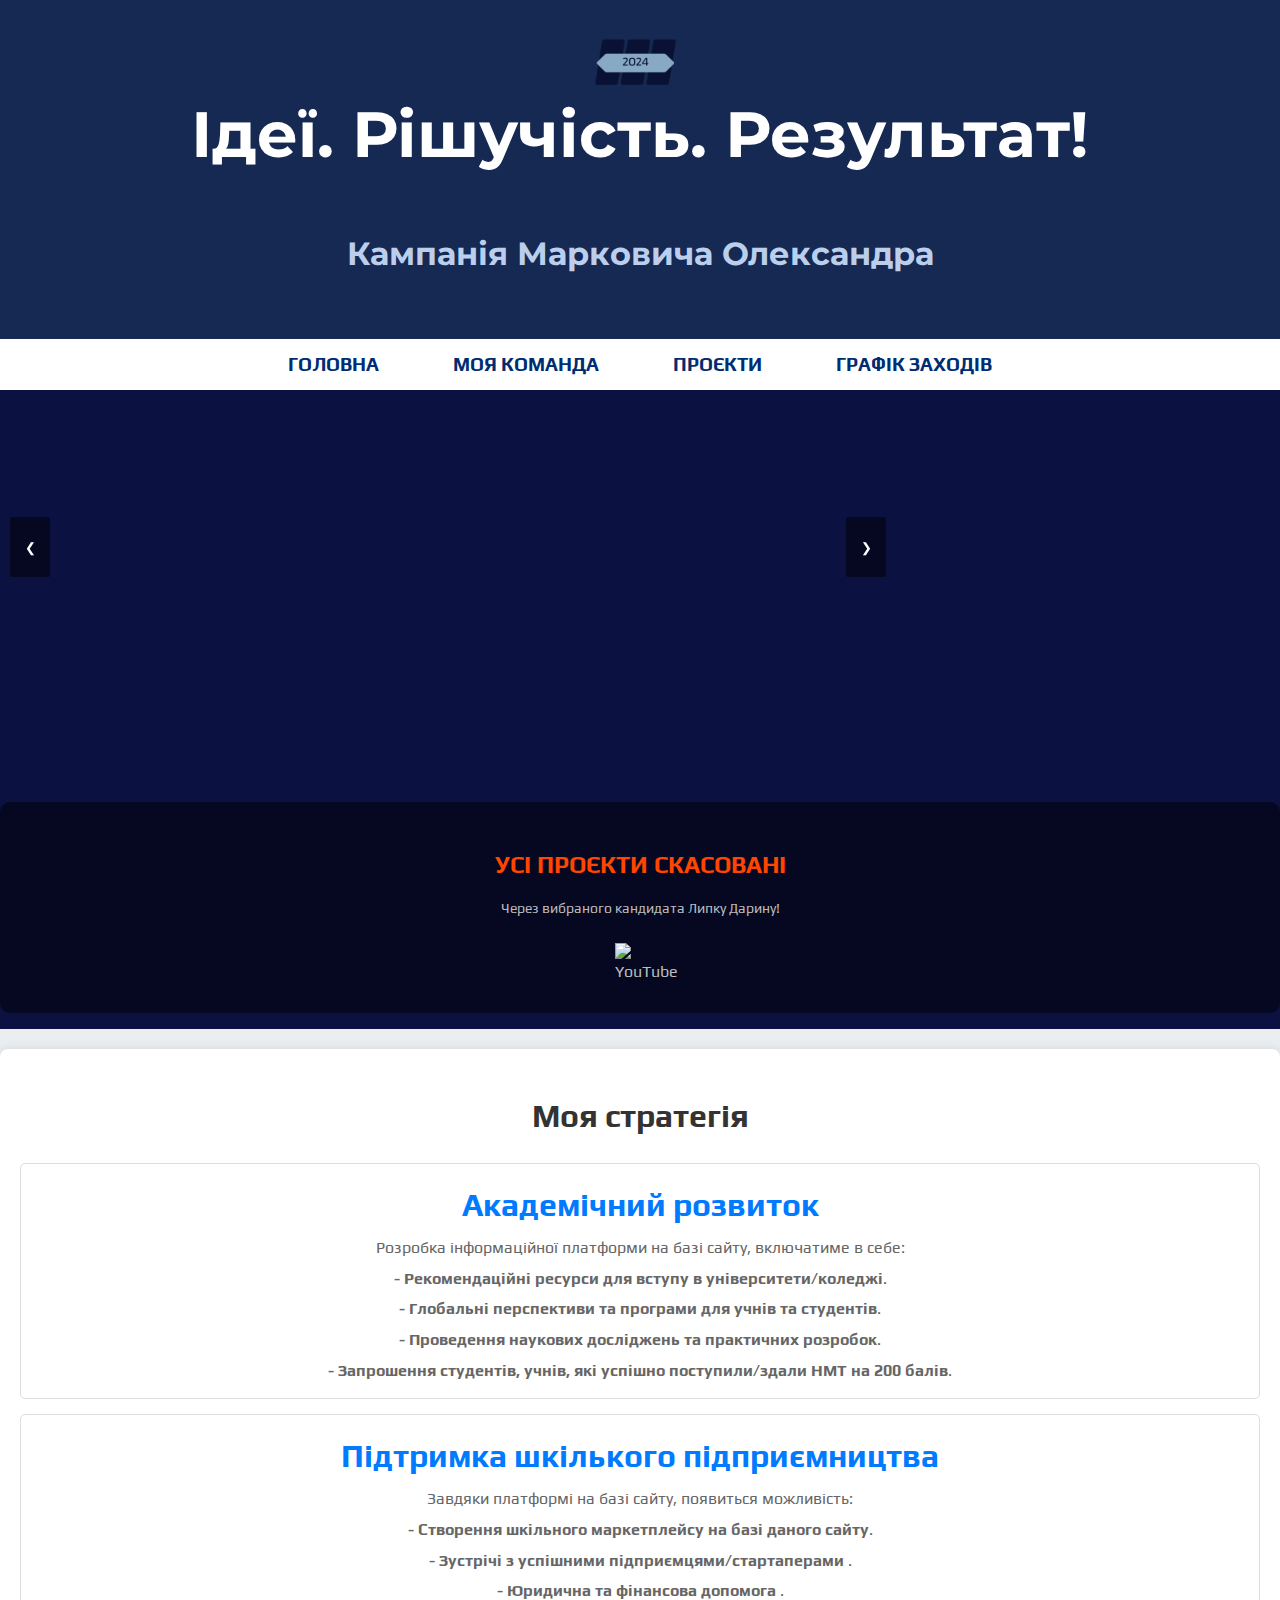
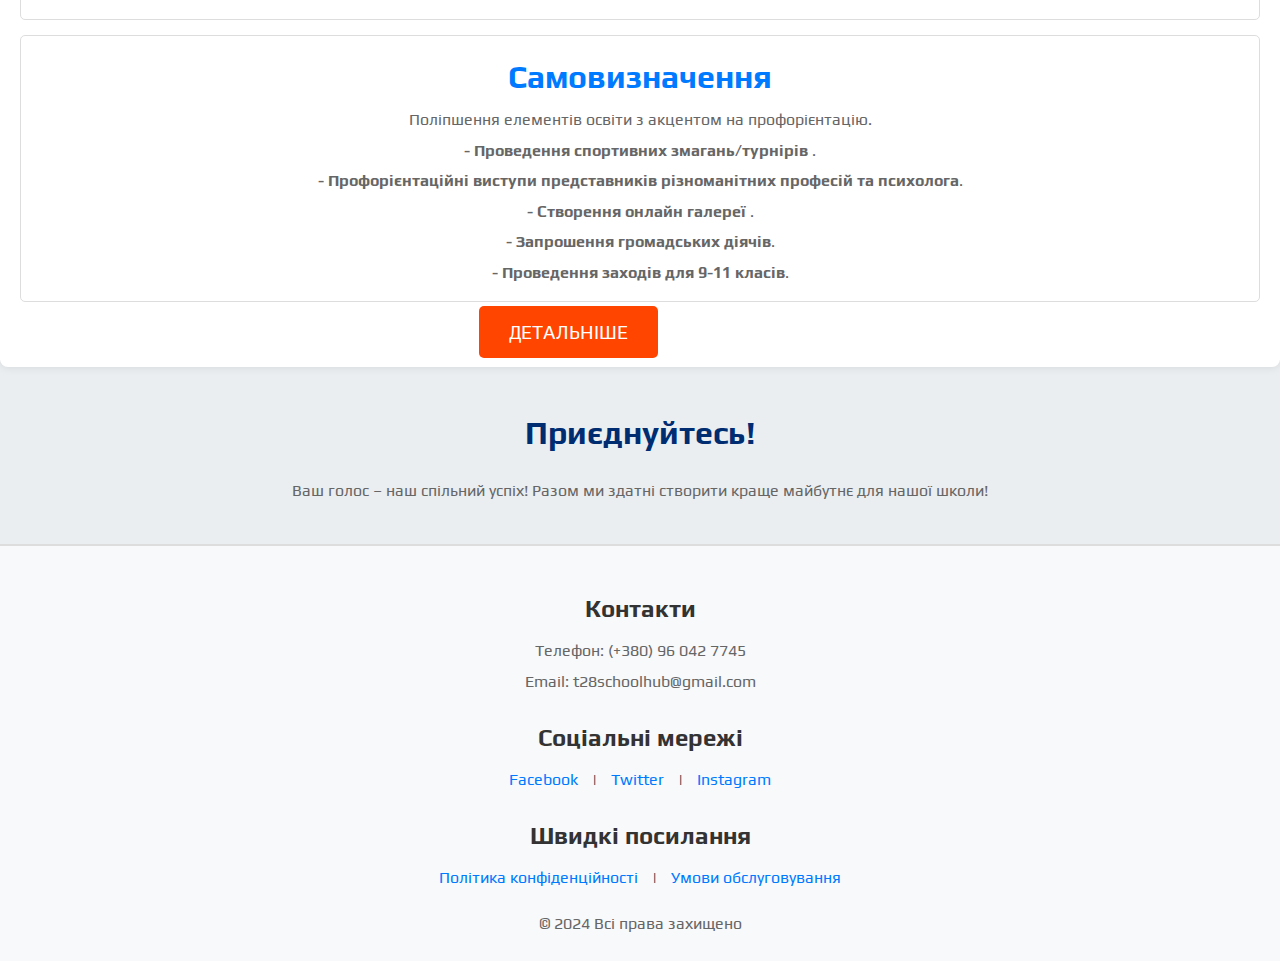
==== School Hub — копия/FRONT/HTML/index.html @ 400960af "Update index.html" ====
<!DOCTYPE html>

<html lang="uk">

<head>

    <link rel="preconnect" href="https://fonts.googleapis.com">
    <link rel="preconnect" href="https://fonts.gstatic.com" crossorigin>
    <link href="https://fonts.googleapis.com/css2?family=Comfortaa:wght@300..700&family=Play:wght@400;700&display=swap" rel="stylesheet">  
    <link href="https://fonts.googleapis.com/css2?family=Montserrat:ital,wght@0,100..900;1,100..900&display=swap" rel="stylesheet">

    <meta charset="UTF-8">
    <meta name="viewport" content="width=device-width, initial-scale=1.0">
    <meta name="description" content="Платформа кандидата в учнівські президенти ТЗОШ №28.">
    <title>Інформаційний портал Марковича Олександра</title>
    <link rel="stylesheet" href="../CSS/styles.css">


</head>

<body>

    <header>
        <h1>Ідеї. Рішучість. Результат!</h1>
        <h2 class="company-by">Кампанія Марковича Олександра</h2>
    </header>

    <nav>
        <ul>
            <li><a href="index.html">Головна</a></li>
            <li><a href="(about-us)index.html">Моя команда</a></li>
            <li><a href="(projects)index.html">Проєкти</a></li>
            <li><a href="(calendar)index.html">Графік заходів</a></li>
        </ul>
    </nav>

<section class="bg-dblue py-6 banner-overlap-bottom-container color-white">
  <div class="carousel-container">
    <button class="prev" onclick="prevSlide()">&#10094;</button>
    <div class="carousel">

      <div class="carousel-item">
        <iframe src="https://youtube.com/embed/1mC4UcvHvKg?feature=share" frameborder="0" allowfullscreen></iframe>
      </div>
    </div>
    <button class="next" onclick="nextSlide()">&#10095;</button>
  </div>
  <script src="../script.js"></script>
    
        <div class="video-description">
            <h3>УСІ ПРОЄКТИ СКАСОВАНІ</h3>
            <p>Через вибраного кандидата Липку Дарину!</p>
            <div class="youtube-button">
                <img href="https://youtube.com/shorts/1mC4UcvHvKg?feature=share" src="https://upload.wikimedia.org/wikipedia/commons/4/42/YouTube_icon_%282013-2017%29.png" alt="YouTube" class="youtube-icon">
            </div>
        </div>
    </section>             

    
    <div class="platform-section">
        <h1>Моя стратегія</h1>
    
        <div class="platform-item">
            <h2>Академічний розвиток</h2>
            <p>Розробка інформаційної платформи на базі сайту, включатиме в себе:</p>
            <p> <strong> - Рекомендаційні ресурси для вступу в університети/коледжі</strong>.</p>
            <p href="(inter)index.html"> <strong> - Глобальні перспективи та програми для учнів та студентів</strong>.</p>
            <p> <strong> - Проведення наукових досліджень та практичних розробок</strong>.</p>
            <p> <strong> - Запрошення студентів, учнів, які успішно поступили/здали НМТ на 200 балів</strong>.</p>
        </div>
        
        <div class="platform-item">
            <h2>Підтримка шкілького підприємництва</h2>
            <p>Завдяки платформі на базі сайту, появиться можливість:</p>
            <p> <strong> - Створення шкільного маркетплейсу на базі даного сайту</strong>.</p>
            <p> <strong> - Зустрічі з успішними підприємцями/стартаперами </strong>.</p>
            <p> <strong> - Юридична та фінансова допомога </strong>.</p>
        </div>
        
        <div class="platform-item">
            <h2>Самовизначення</h2>
            <p>Поліпшення елементів освіти з акцентом на профорієнтацію.</p>
            <p> <strong> - Проведення спортивних змагань/турнірів </strong>.</p>
            <p> <strong> - Профорієнтаційні виступи представників різноманітних професій та психолога</strong>.</p>
            <p> <strong> - Створення онлайн галереї </strong>.</p>           
            <p> <strong> - Запрошення громадських діячів</strong>.</p>
            <p> <strong> - Проведення заходів для 9-11 класів</strong>.</p>
        </div>
        

        <div class="cta-button-div">
            <a href="School Hub — копия/FRONT/HTML/(projects)index.html" class="cta-button">Детальніше</a>
        </div>
        

    </div>

    <section id="get-involved">
        <h2>Приєднуйтесь!</h2>
        <p>Ваш голос – наш спільний успіх! Разом ми здатні створити краще майбутнє для нашої школи!</p>
    </section>

    <footer>
        <div>
            <h3>Контакти</h3>
            <p>Телефон: (+380) 96 042 7745</p>
            <p>Email: t28schoolhub@gmail.com</p>
        </div>
        <div>
            <h3>Соціальні мережі</h3>
            <a href="https://www.facebook.com/" target="_blank">Facebook</a> |
            <a href="https://twitter.com/" target="_blank">Twitter</a> |
            <a href="https://www.instagram.com/" target="_blank">Instagram</a>
        </div>
        <div class="footer-links">
            <h3>Швидкі посилання</h3>
            <a href="/privacy-policy">Політика конфіденційності</a> |
            <a href="/terms-of-service">Умови обслуговування</a>
        </div>
        <div class="copyright">
            <p>&copy; 2024 Всі права захищено</p>
        </div>
    </footer>
    

    <a href="/FRONT/HTML/(home)index.html">
        <img src="../Images/2024.png" alt="company-logo" class="company_logo">
    </a> 
    

</body>

</html>
---- School Hub — копия/FRONT/CSS/styles.css ----
/* CSS  */

            /*TRUMP PATTERN*/


            /* Загальні налаштування */
body {
    margin: 0;
    font-family: "Play", sans-serif;
    color: #333;
    background-color: #eaeef1;
    line-height: 1.6;
}

/* Стиль для заголовка */
header {
    background-color: #162952;
    color: white;
    text-align: center;
    padding: 40px 0;
    font-family: "Montserrat", sans-serif;
    font-size: 2rem;
}

/* Навігаційне меню */
nav {
    background-color: #ffffff;
    padding: 10px 0;
}

nav ul {
    list-style: none;
    text-align: center;
    padding: 0;
    margin: 0;
}

nav ul li {
    display: inline;
    margin: 0 15px;
}

nav ul li a {
    text-decoration: none;
    color: #002D72;
    font-size: 1.2rem;
    font-weight: bold;
    text-transform: uppercase;
    padding: 10px 20px;
}

nav ul li a:hover {
    color: #FF4500;
}

/* Стиль для секцій */
main {
    padding: 20px;
}

.company-by {
    font-size: 2rem;
    color: #bbcfec;
    margin-bottom: 20px;
    text-align: center;
}

h2 {
    font-size: 2rem;
    color: #002D72;
    margin-bottom: 20px;
    text-align: center;
}

article {
    margin-bottom: 40px;
    background-color: white;
    padding: 20px;
    box-shadow: 0 4px 8px rgba(0, 0, 0, 0.1);
    border-radius: 8px;
}

h3 {
    color: #FF4500;
    font-size: 1.5rem;
    margin-bottom: 10px;
}

p {
    font-size: 1rem;
    color: #666;
}

.footer-text {
    font-size: 1.25rem;
    color: #ffffff;
    font-family: "Montserrat", sans-serif;
}

/* Заклик до дії */
#get-involved {
    text-align: center;
    margin: 40px 0;
}

.cta-button {
    width: 50%;
    margin: 0 auto;

    background-color: #FF4500;
    color: white;
    padding: 15px 30px;
    font-size: 1.2rem;
    text-transform: uppercase;
    text-decoration: none;
    border-radius: 5px;
}

.cta-button-div {
    width: 60%;
    margin-left: 37%; 
}

.cta-button:hover {
    background-color: #002D72;
}

/* Футер */
footer {
    background-color: #f8f9fa;
    padding: 20px;
    text-align: center;
    border-top: 2px solid #ddd;
}
footer h3 {
    margin-bottom: 10px;
    color: #333;
}
footer p {
    margin: 5px 0;
    color: #666;
}
footer a {
    color: #007bff;
    text-decoration: none;
    margin: 0 10px;
}
footer a:hover {
    text-decoration: underline;
}
footer .footer-links {
    margin-top: 15px;
}
footer .copyright {
    margin-top: 20px;
    font-size: 14px;
    color: #888;
}






                .company_logo {
                    width: 100px; /* Розмір логотипу */
                    height: auto;
                    position: absolute;
                    left: 50%;
                    transform: translateX(-50%);
                    top: 10px; /* Відступ від верху */
                
                }

                .image_logo img {

                    position: absolute;
                    margin-left: 1310px;
                    margin-top: -675px;
                
                    width: 500px; 
                    height: auto;
                    border-radius: 20px;
                   
                }

            .teamphoto {
                width: 150px; /* Ширина зображення */
                height: 150px; /* Висота зображення */
                border-radius: 50%; /* Округлення для створення ефекту аватару */
                border: 2px solid #ddd; /* Легка рамка навколо фото */
                box-shadow: 0 4px 8px rgba(0, 0, 0, 0.1); /* Тінь для акценту */
                object-fit: cover; /* Збереження пропорцій зображення */
            }


                    /* BASE */
            
            
            
            
            
                    /*HOME PAGE*/
            
                                    /*VIDEO SECTION*/
 .bg-dblue {
    background-color: #0b1141; /* Dark blue color */
    padding: 60px 0; /* Top and bottom padding */
    color: white;

    height: 575px;

    justify-content: center;
    
  }

  .container {
    margin-top: 30px;
    padding: 15px;
    
    justify-content: center;
    margin-left: auto;
  }

  .carousel-container {
    justify-content: center;
              
    position: relative;
    width: 70%;
    max-width: 1000px;
    perspective: 1000px;

  }
  
  .carousel {
    display: flex;
    justify-content: center;
    transform-style: preserve-3d;
    transform: translateZ(-250px) rotateY(0deg);
    transition: transform 0.5s ease-in-out;
  }
  
  .carousel-item {
    width: 250px;
    height: 250px;
    margin: 0 15px;
    transition: transform 0.5s ease;
    transform-origin: center;
  }
  
  .carousel-item iframe {
    width: 100%;
    height: 100%;
    border: none;
  }
  
  .carousel-item:nth-child(2) {
    transform: scale(1.5);
  }
  
  .prev, .next {
    position: absolute;
    top: 50%;
    transform: translateY(-50%);

    border: none;
    color: white;
    background-color: rgba(0,0,0,0.5);
    padding: 10px;
    cursor: pointer;

    border-radius: 2px;
    width: 40px;
    height: 60px;
  }
  
  .prev {
    left: 10px;
  }
  
  .next {
    right: 10px;
  }
           
            /* Video description styling */
            .video-description {
                margin-top: 130px;
                position: relative; 
                text-align: center;

                padding: 20px; /* Add some padding around the text */
                border-radius: 10px; /* Optional: rounded corners */
                background-color: rgba(0, 0, 0, 0.5); /* Semi-transparent background */
                margin-bottom: 10px;
            }

            
            .video-description p {
                font-size: 14px;
                line-height: 1.5;
                color: #bbb; /* Lighter grey for the text */
            }
            
            /* Swiper navigation buttons */
            .swiper-button-next, .swiper-button-prev {
                color: white;
                width: 40px;
                height: 40px;
            }
            
            .swiper-button-next {
                right: 10px;
            }
            
            .swiper-button-prev {
                left: 10px;
            }
            
            /* Adjust padding on the inner content */
            .py-6 {
                padding-top: 2rem;
                padding-bottom: 2rem;
            }
            
            .pt-4 {
                padding-top: 1.5rem;
            }
            
            /* Responsive styles for mobile */
            @media (max-width: 768px) {
                .video-slider {
                    max-width: 100%;
                }
            
                .swiper-slide img {
                    border-radius: 5px;
                }
            
                .video-description h3 {
                    font-size: 16px;
                }
            
                .video-description p {
                    font-size: 13px;
                }
            }
            
            /*BUTTON YT*/
            
            .youtube-button {
                display: inline-block;
                margin-top: 10px;
                text-align: center;
                color: #bbb;
            
                width: 50px;
                height: 50px;

                justify-content: center;
            }
            
            .youtube-icon {
                width: 50px;
                height: auto;
                transition: transform 1s ease;

                justify-content: center;
            }
            
            .youtube-button:hover .youtube-icon {
                transform: scale(1.5);
            }
            /*BUTTON YT*/
            
            
            
            #description {
                width: 66%;
                margin-left: 15px;
                margin-bottom: 50px;
                font-style: normal;
                font-size: 22px;
                text-shadow: 2px 2px 4px rgba(0, 0, 0, 0.1);
            }
            
            .catalog-services li {
                margin-bottom: 10px; /* Відступ між елементами списку */
            }
            
            .global-projects {
                background-color: #ffffff;
            }
            
            
            .platform-section {
                max-width: auto; /* Максимальна ширина секції */
                margin: 20px auto; /* Центрування секції */
                padding: 20px;
                background-color: #fff; /* Білий фон для секції */
                border-radius: 8px; /* Закруглені кути */
                box-shadow: 0 0 10px rgba(0, 0, 0, 0.1); /* Тінь для глибини */
            }
            .platform-section h1 {
                text-align: center;
                color: #333; /* Колір заголовка */
            }
            .platform-item {
                margin: 15px 0; /* Відступи між пунктами */
                padding: 15px;
                border: 1px solid #ddd; /* Рамка для кожного пункту */
                border-radius: 5px; /* Закруглені кути для пунктів */
                transition: background-color 0.3s; /* Плавний перехід */

                text-align: center;
            }
            .platform-item:hover {
                background-color: #f1f1f1; /* Колір фону при наведенні */
            }
            .platform-item h2 {
                margin: 0; /* Удалення відступу у заголовка пункту */
                color: #007bff; /* Колір заголовка пункту */
            }
            .platform-item p {
                margin: 5px 0 0; /* Відступи для тексту пункту */
                color: #666; /* Колір тексту */
                text-align: center;
            }

    /*HOME PAGE*/




                                       /*A.U. PAGE*/

                                       .description {
                                        width: 66%;
                                        margin-left: 15px;
                                        margin-bottom: 175px;
                                        font-style: normal;
                                        font-size: 22px;
                                        text-shadow: 2px 2px 4px rgba(0, 0, 0, 0.1);
                                    }

                                       .contact-info li {
                                        margin-bottom: 10px; /* Відступ між елементами списку */
                                    }
                                    
    .image_qr_code img {

        max-height: calc(90vh - 90px);
        margin-bottom: 20px;

        position: absolute;
        top: 525px;
        left: 505px;

        width: 350px;
        height: auto;
        border-radius: 7.5px;

    }

    /*A.U. PAGE*/




                                        /*SERVICES PAGE*/


.canseled {
        font-size: 1.2rem;
        colour: white;
        background-color: #ff0000;
}


.project-detail-button {
    width: 50px;
    height: 100px;
            
    margin-top: 10px;

    background-color: #091235;
    color: white;
    padding: 20px 30px;
    font-size: 1.2rem;
    text-transform: uppercase;
    text-decoration: none;
    border-radius: 7px;
}







    main {
        padding: 20px;

        position: relative;

        min-height: calc(100vh - 200px)
    }

    #descS {
        width: 50%;
        margin-left: 15px;
        margin-bottom: 50px;
        font-style: normal;
        font-size: 22px;
        text-shadow: 2px 2px 4px rgba(0, 0, 0, 0.1);
    }

    /*.image_services img {

        position: absolute;
        top: 550px;
        right: 80px;

        width: 400px; 
        height: auto;
    }*/



    .form-container {

        position: absolute;
        top: 50px;
        right: 175px;

        border: 1px solid #b4b4b4;
        padding: 20px;
        margin: 20px 0;
        border-radius: 5px;
        background-color: #e0e0e0;
        width: 250px;
        height: 200px; 
        display: flex;
        flex-direction: column;
    }       


            .Consult-cont {
            position: absolute;
            top: 30px;
            left: 1000px;

            border: 1px solid #ddd;
            padding: 20px;
            margin: 20px 0;
            border-radius: 5px;
            background-color: #ceffd8;
            width: 275px;
            height: 125px;  
            display: flex;
            flex-direction: column;
        }  

        .Design-cont {
            position: absolute;
            top: 230px;
            left: 1000px;

            border: 1px solid #ddd;
            padding: 20px;
            margin: 20px 0;
            border-radius: 5px;
            background-color: #bcdfff;
            width: 275px;
            height: 125px; 
            display: flex;
            flex-direction: column;
        }  


    /*SERVICES PAGE*/



                                        /*PORTFOLIO PAGE*/
    

    #description {
        width: 66%;
        margin-left: 15px;
        margin-bottom: 50px;
        font-style: normal;
        font-size: 22px;
        text-shadow: 2px 2px 4px rgba(0, 0, 0, 0.1);
    }

    .portfolio-item {
        margin-bottom: 30px;
    }

    .portfolio-item h3 {
        font-size: 24px;
        margin-bottom: 10px;
    }

    .portfolio-item p {
        font-size: 18px;
        margin-bottom: 10px;
    }

    .image_gallery {
        display: flex;
        flex-wrap: wrap;
        justify-content: space-around;
    }
    .image_gallery img {
        width: 20%;
        height: auto;
        margin: 10px;
        border: 1px solid #ccc;
        padding: 5px;
        background: #fff;
    }

    .image-1row {
        display: flex;
        justify-content: space-between;
        margin-bottom: 20px;
    }

    .image-1row img {
        width: 48%;
        height: auto;
    }


    /*PORTFOLIO PAGE*/
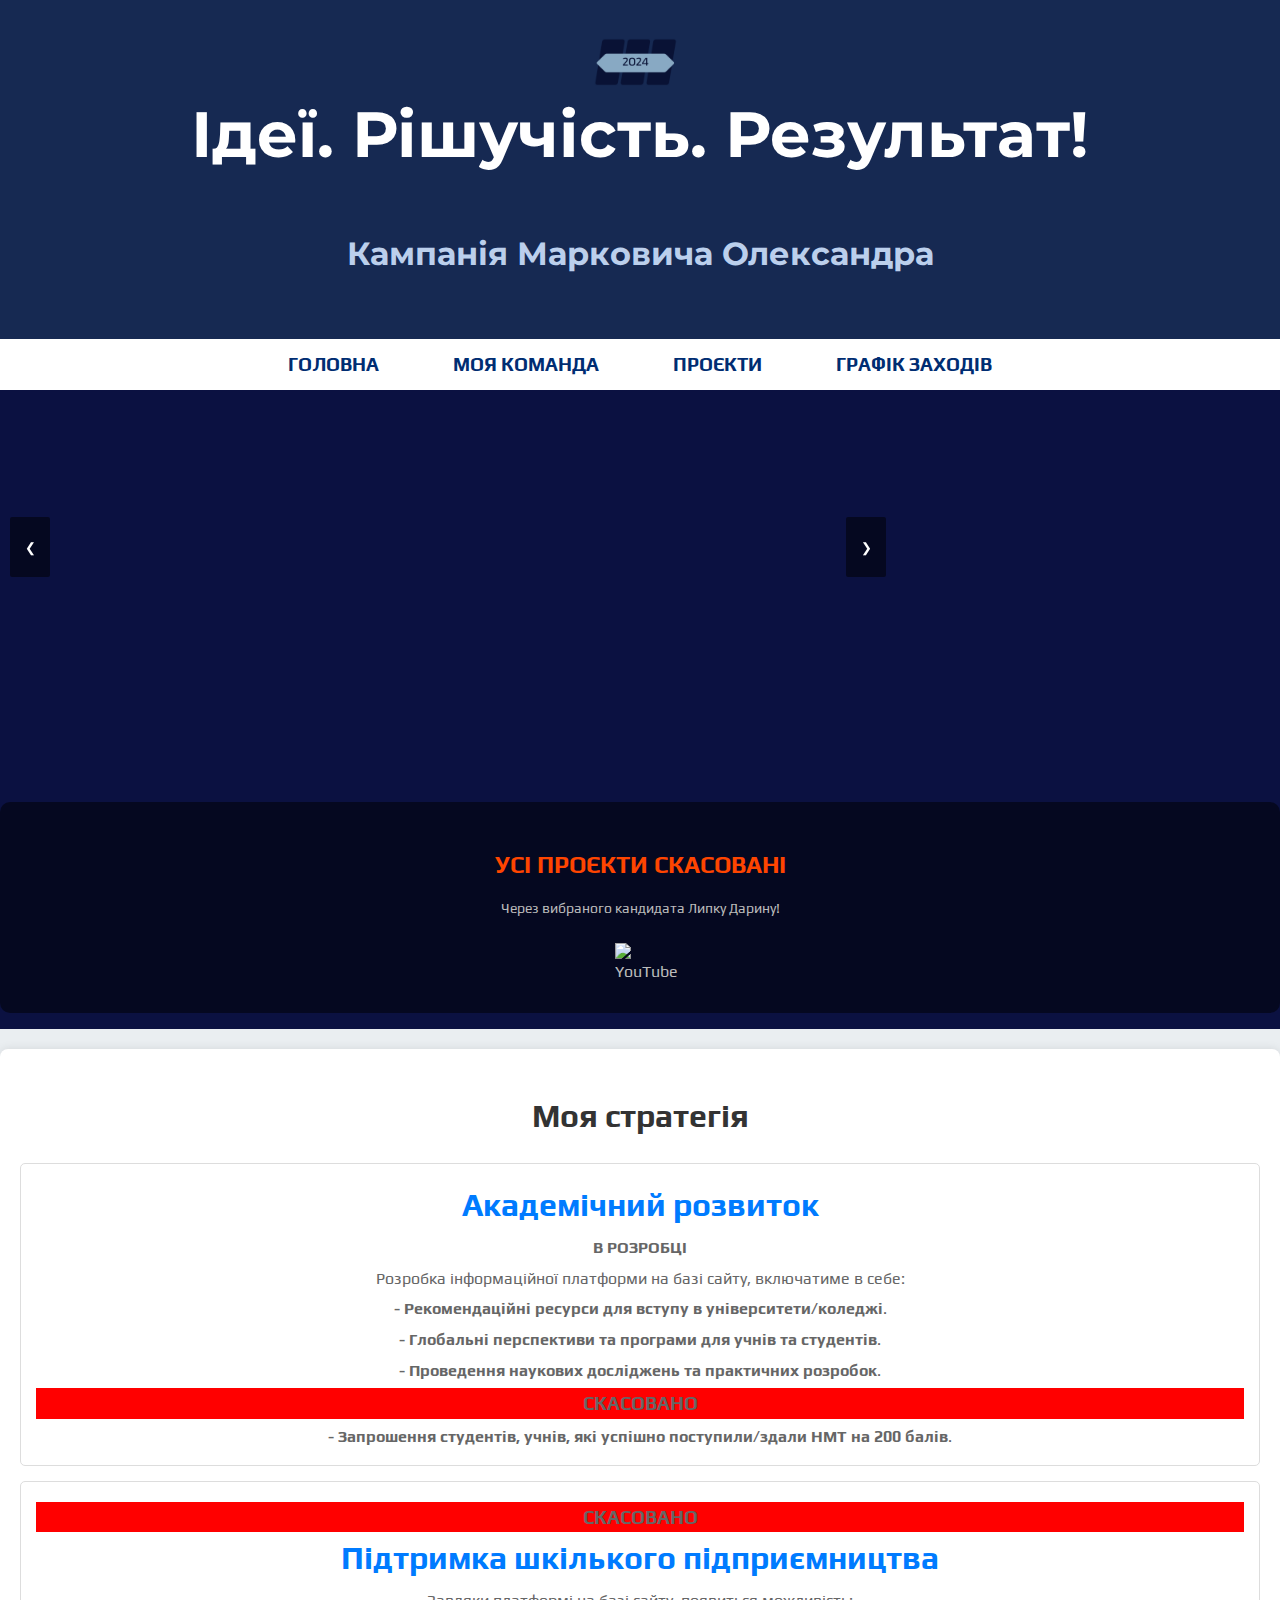
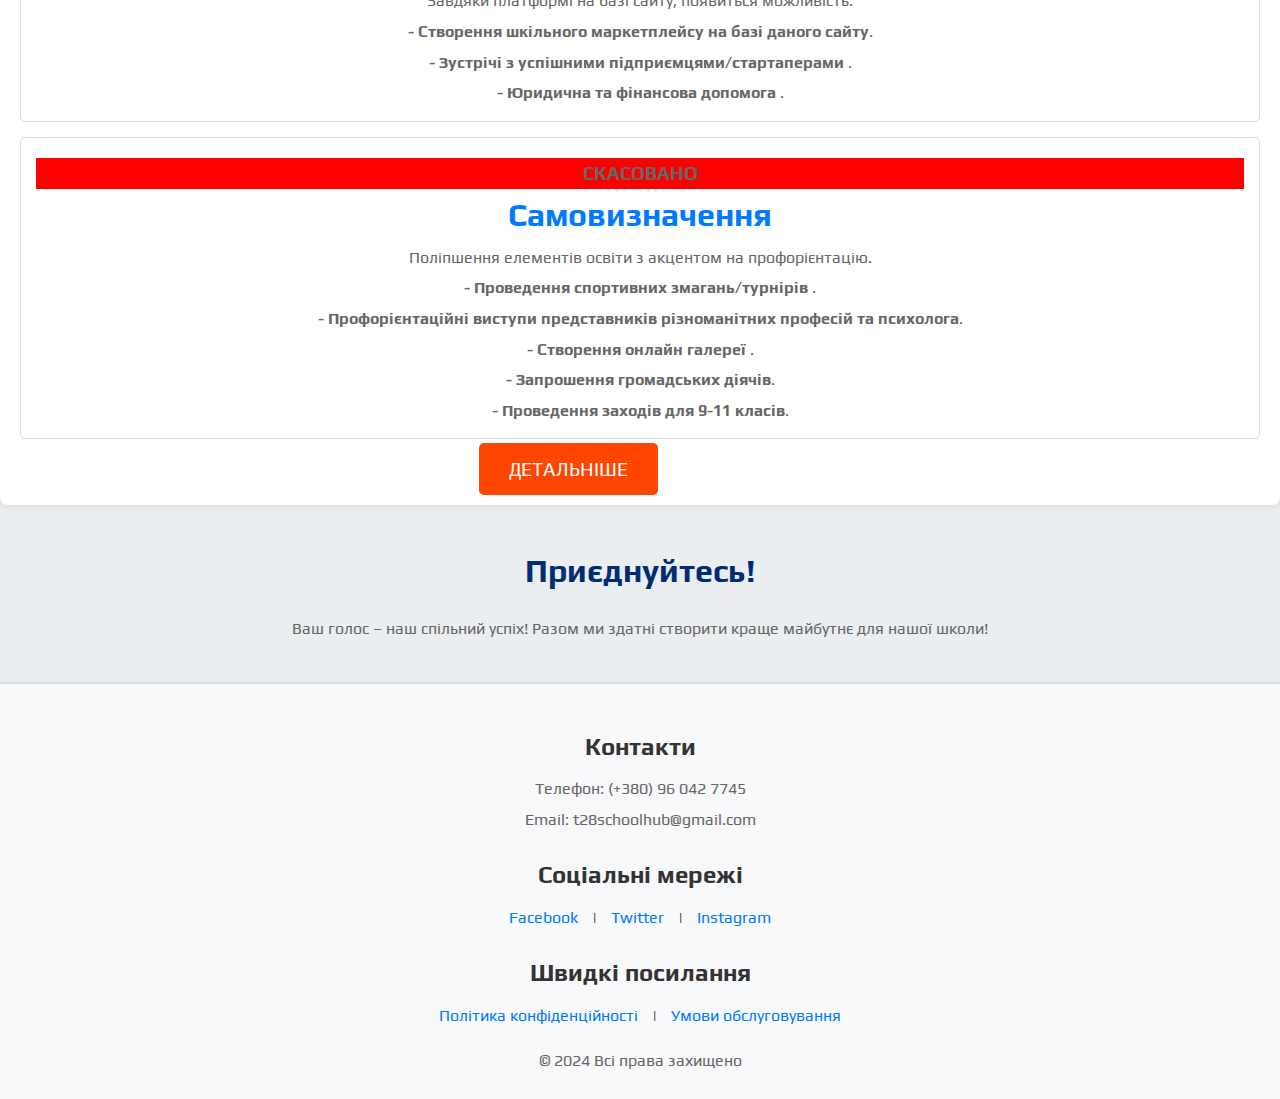
==== commit 1a951733: "Update index.html" ====
--- a/School Hub — копия/FRONT/HTML/index.html
+++ b/School Hub — копия/FRONT/HTML/index.html
@@ -61,15 +61,19 @@
         <h1>Моя стратегія</h1>
     
         <div class="platform-item">
+            
             <h2>Академічний розвиток</h2>
+            <p class="approved"><strong>В РОЗРОБЦІ</strong></p>
             <p>Розробка інформаційної платформи на базі сайту, включатиме в себе:</p>
             <p> <strong> - Рекомендаційні ресурси для вступу в університети/коледжі</strong>.</p>
             <p href="(inter)index.html"> <strong> - Глобальні перспективи та програми для учнів та студентів</strong>.</p>
             <p> <strong> - Проведення наукових досліджень та практичних розробок</strong>.</p>
+            <p class="canseled"><strong>СКАСОВАНО</strong></p>
             <p> <strong> - Запрошення студентів, учнів, які успішно поступили/здали НМТ на 200 балів</strong>.</p>
         </div>
         
         <div class="platform-item">
+            <p class="canseled"><strong>СКАСОВАНО</strong></p>
             <h2>Підтримка шкілького підприємництва</h2>
             <p>Завдяки платформі на базі сайту, появиться можливість:</p>
             <p> <strong> - Створення шкільного маркетплейсу на базі даного сайту</strong>.</p>
@@ -78,6 +82,7 @@
         </div>
         
         <div class="platform-item">
+            <p class="canseled"><strong>СКАСОВАНО</strong></p>
             <h2>Самовизначення</h2>
             <p>Поліпшення елементів освіти з акцентом на профорієнтацію.</p>
             <p> <strong> - Проведення спортивних змагань/турнірів </strong>.</p>
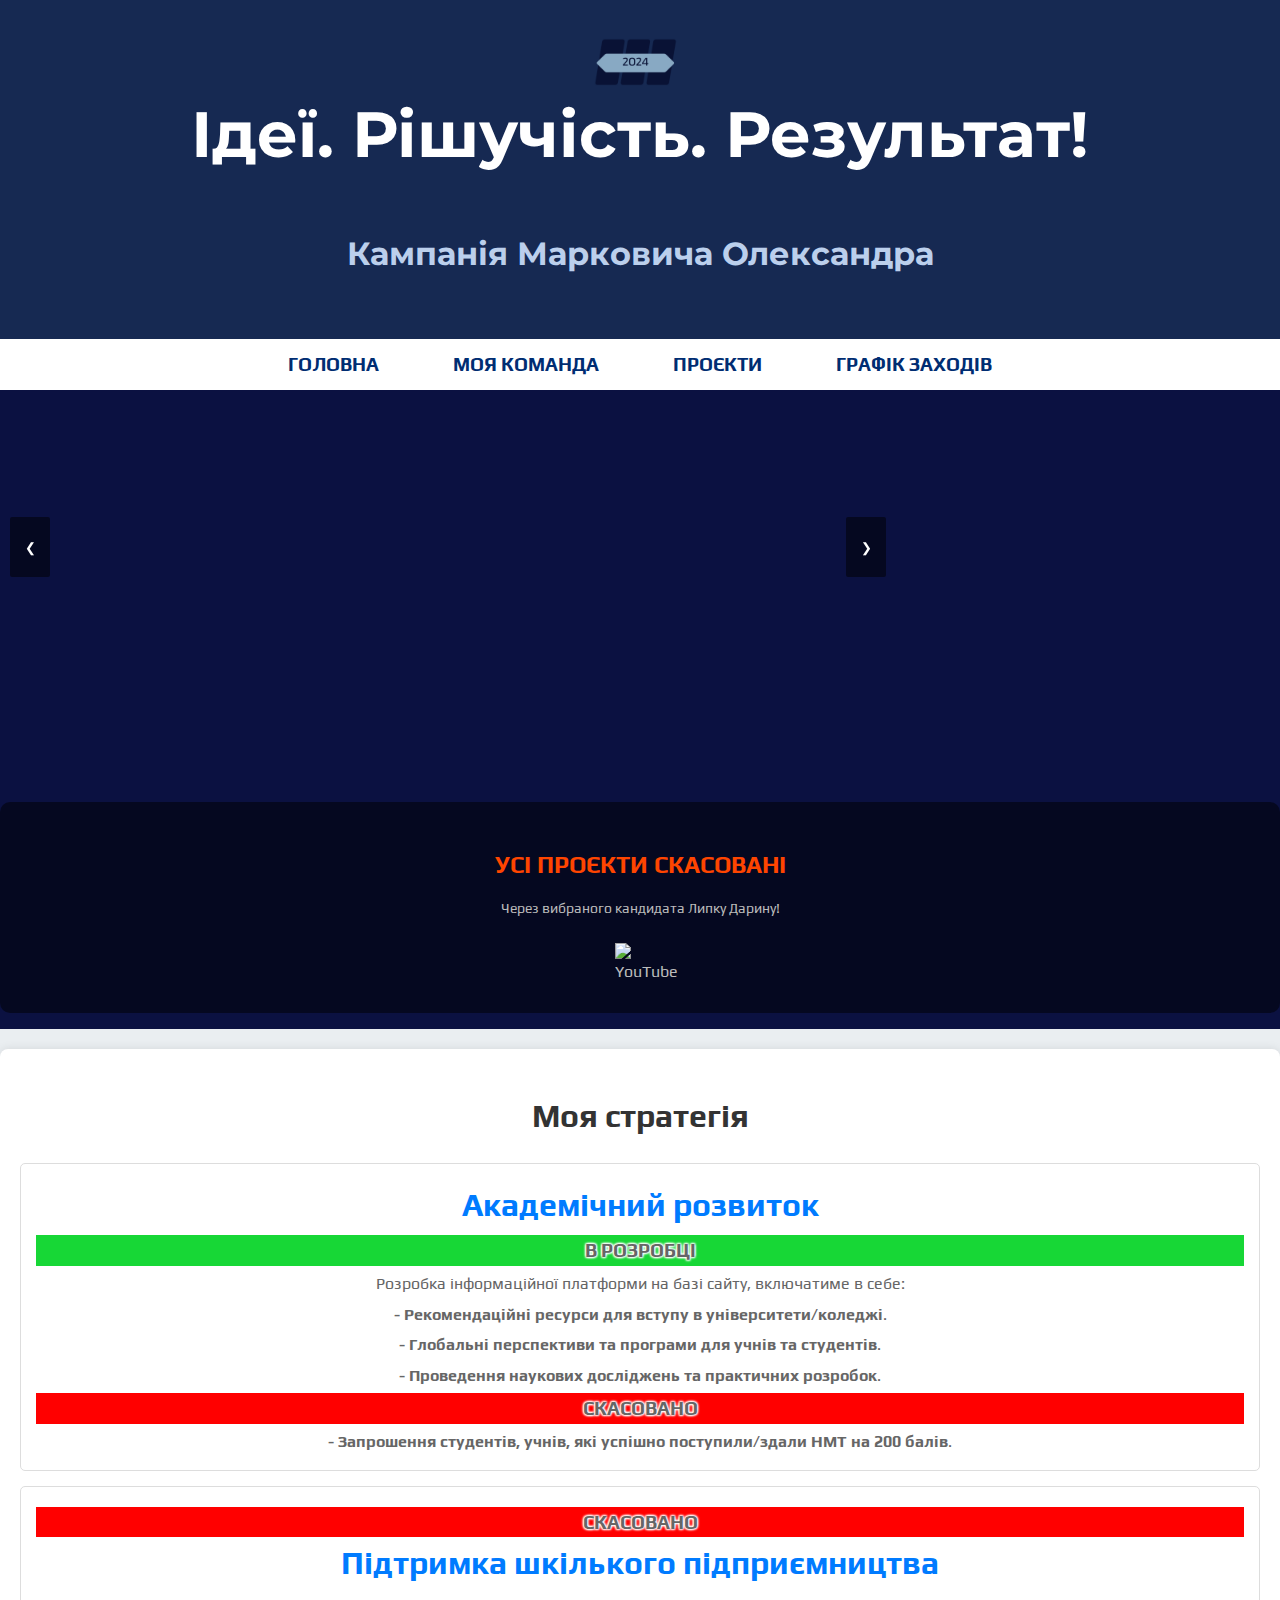
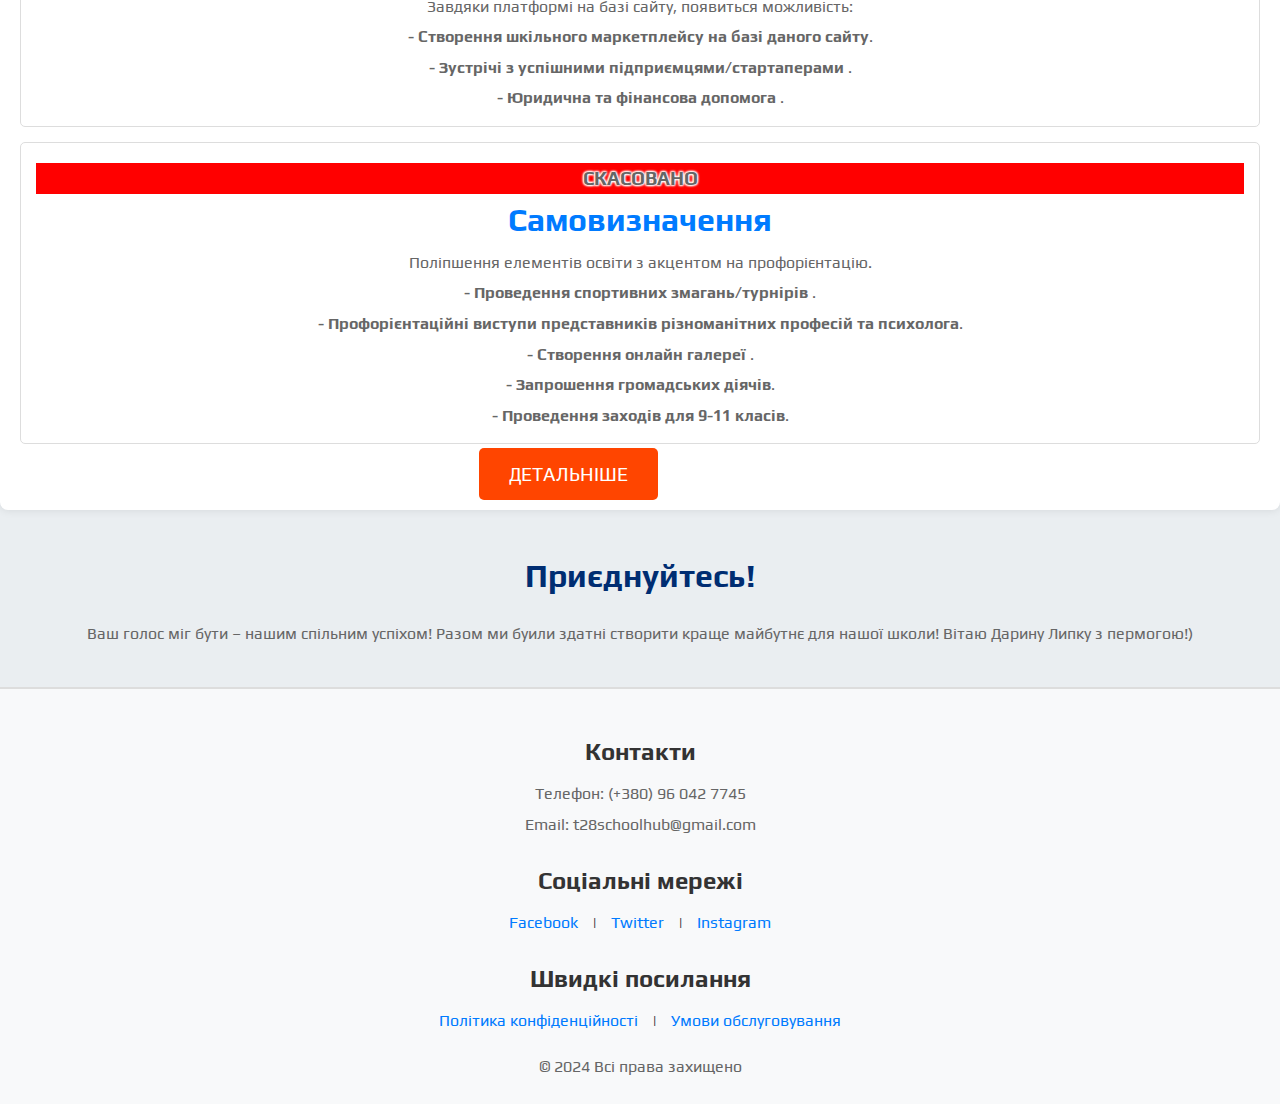
==== commit 4f30d78f: "Update index.html" ====
--- a/School Hub — копия/FRONT/HTML/index.html
+++ b/School Hub — копия/FRONT/HTML/index.html
@@ -102,7 +102,7 @@
 
     <section id="get-involved">
         <h2>Приєднуйтесь!</h2>
-        <p>Ваш голос – наш спільний успіх! Разом ми здатні створити краще майбутнє для нашої школи!</p>
+        <p>Ваш голос міг бути – нашим спільним успіхом! Разом ми буили здатні створити краще майбутнє для нашої школи! Вітаю Дарину Липку з пермогою!)</p>
     </section>
 
     <footer>
--- a/School Hub — копия/FRONT/CSS/styles.css
+++ b/School Hub — копия/FRONT/CSS/styles.css
@@ -477,8 +477,24 @@
         font-size: 1.2rem;
         colour: white;
         background-color: #ff0000;
-}
-
+        color: white; /* білий колір тексту */
+        text-shadow: 
+        1px 1px 2px white,   /* заокруглений білий край справа та знизу */
+        -1px -1px 2px white, /* заокруглений білий край зліва та зверху */
+        1px -1px 2px white,  /* заокруглений білий край справа та зверху */
+        -1px 1px 2px white;  /* заокруглений білий край зліва та знизу */
+}
+.approved {
+        font-size: 1.2rem;
+        colour: white;
+        background-color: #17d736;
+            color: white; /* білий колір тексту */
+    text-shadow: 
+        1px 1px 2px white,   /* заокруглений білий край справа та знизу */
+        -1px -1px 2px white, /* заокруглений білий край зліва та зверху */
+        1px -1px 2px white,  /* заокруглений білий край справа та зверху */
+        -1px 1px 2px white;  /* заокруглений білий край зліва та знизу */
+}
 
 .project-detail-button {
     width: 50px;
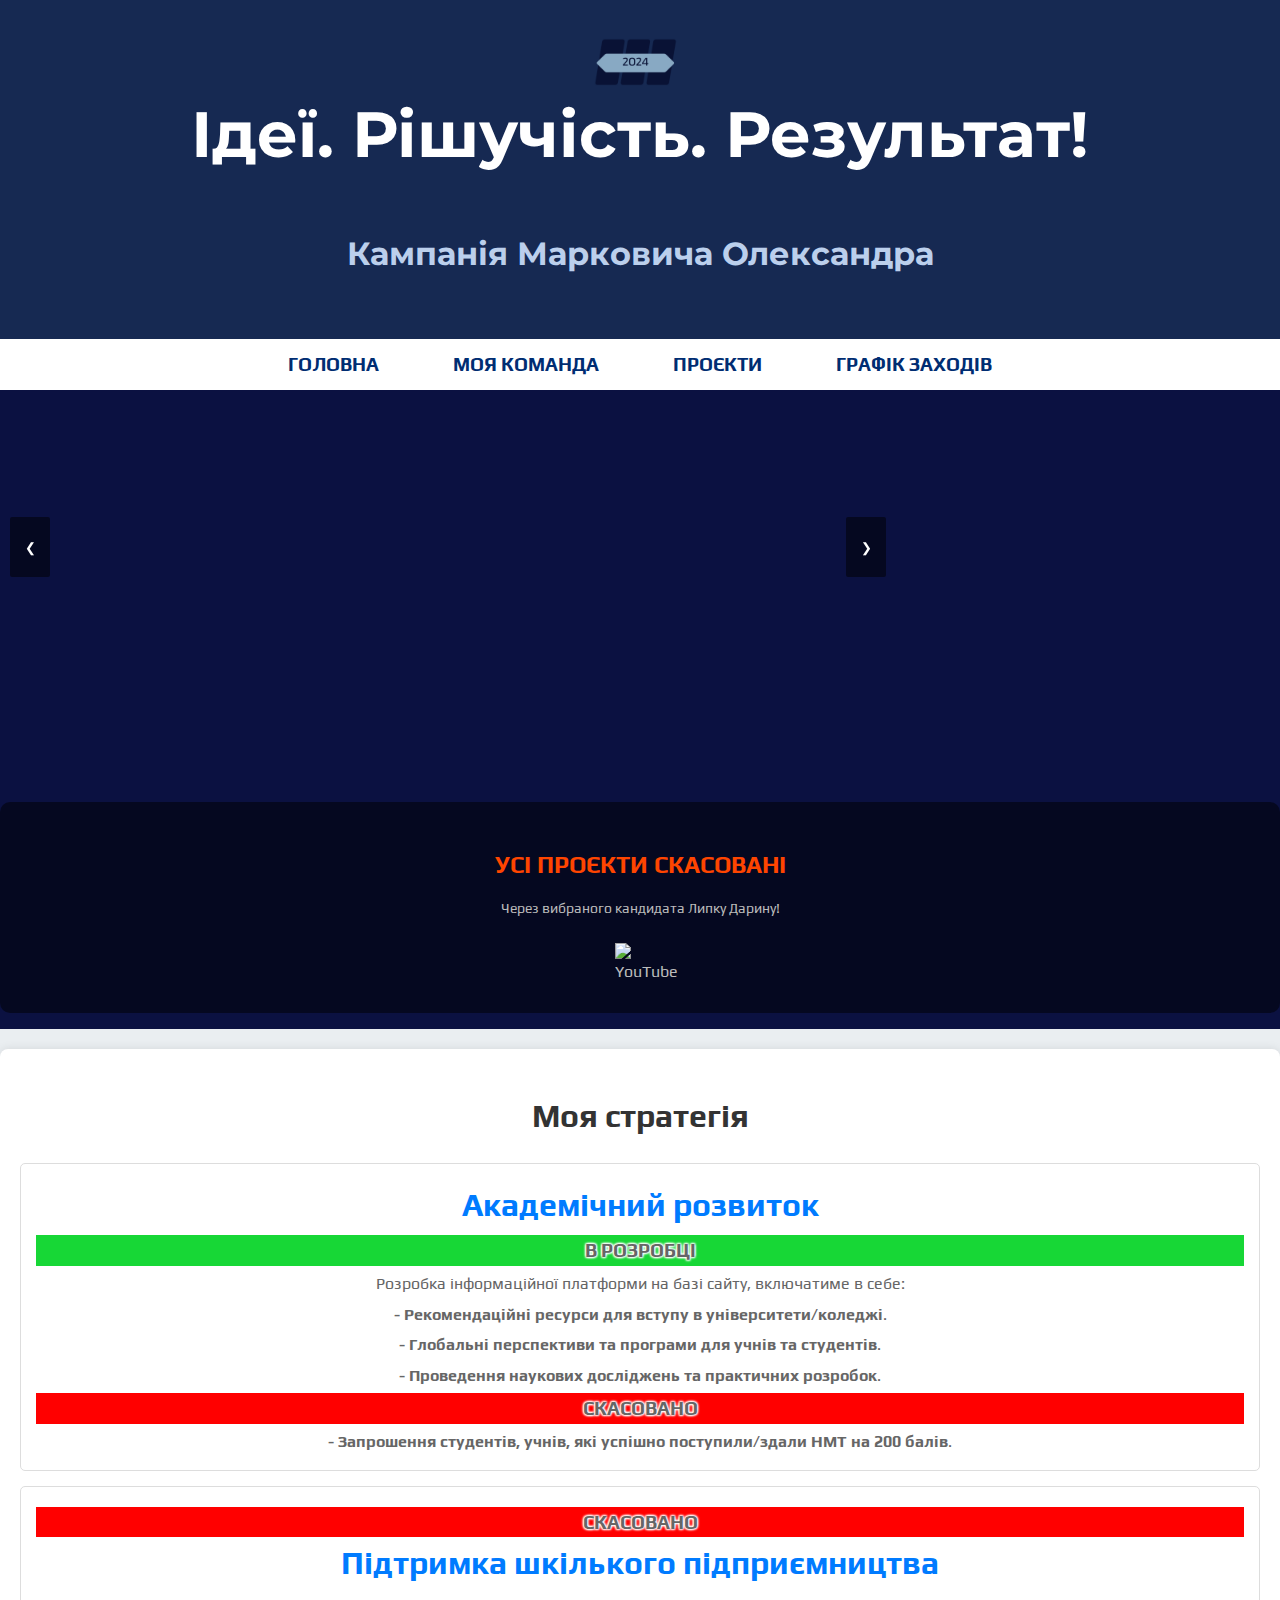
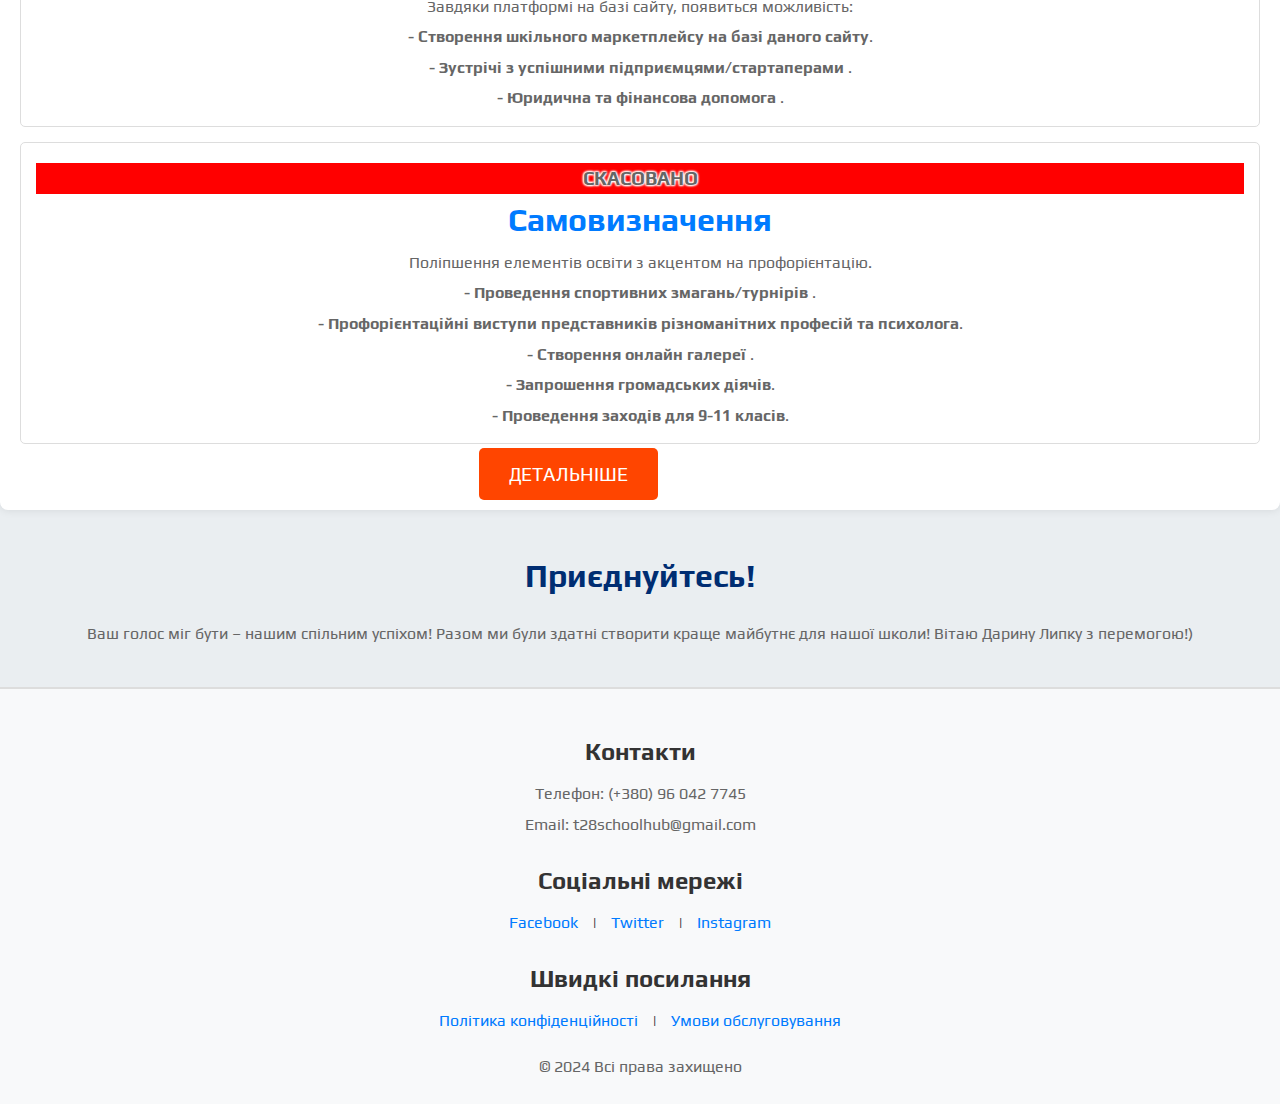
==== commit 9d427ea2: "Update index.html" ====
--- a/School Hub — копия/FRONT/HTML/index.html
+++ b/School Hub — копия/FRONT/HTML/index.html
@@ -102,7 +102,7 @@
 
     <section id="get-involved">
         <h2>Приєднуйтесь!</h2>
-        <p>Ваш голос міг бути – нашим спільним успіхом! Разом ми буили здатні створити краще майбутнє для нашої школи! Вітаю Дарину Липку з пермогою!)</p>
+        <p>Ваш голос міг бути – нашим спільним успіхом! Разом ми були здатні створити краще майбутнє для нашої школи! Вітаю Дарину Липку з перемогою!)</p>
     </section>
 
     <footer>
@@ -119,7 +119,7 @@
         </div>
         <div class="footer-links">
             <h3>Швидкі посилання</h3>
-            <a href="/privacy-policy">Політика конфіденційності</a> |
+            <a href="(private-and-policy)index.html">Політика конфіденційності</a> |
             <a href="/terms-of-service">Умови обслуговування</a>
         </div>
         <div class="copyright">
--- a/School Hub — копия/FRONT/CSS/styles.css
+++ b/School Hub — копия/FRONT/CSS/styles.css
@@ -475,7 +475,7 @@
 
 .canseled {
         font-size: 1.2rem;
-        colour: white;
+        
         background-color: #ff0000;
         color: white; /* білий колір тексту */
         text-shadow: 
@@ -488,7 +488,6 @@
         font-size: 1.2rem;
         colour: white;
         background-color: #17d736;
-            color: white; /* білий колір тексту */
     text-shadow: 
         1px 1px 2px white,   /* заокруглений білий край справа та знизу */
         -1px -1px 2px white, /* заокруглений білий край зліва та зверху */
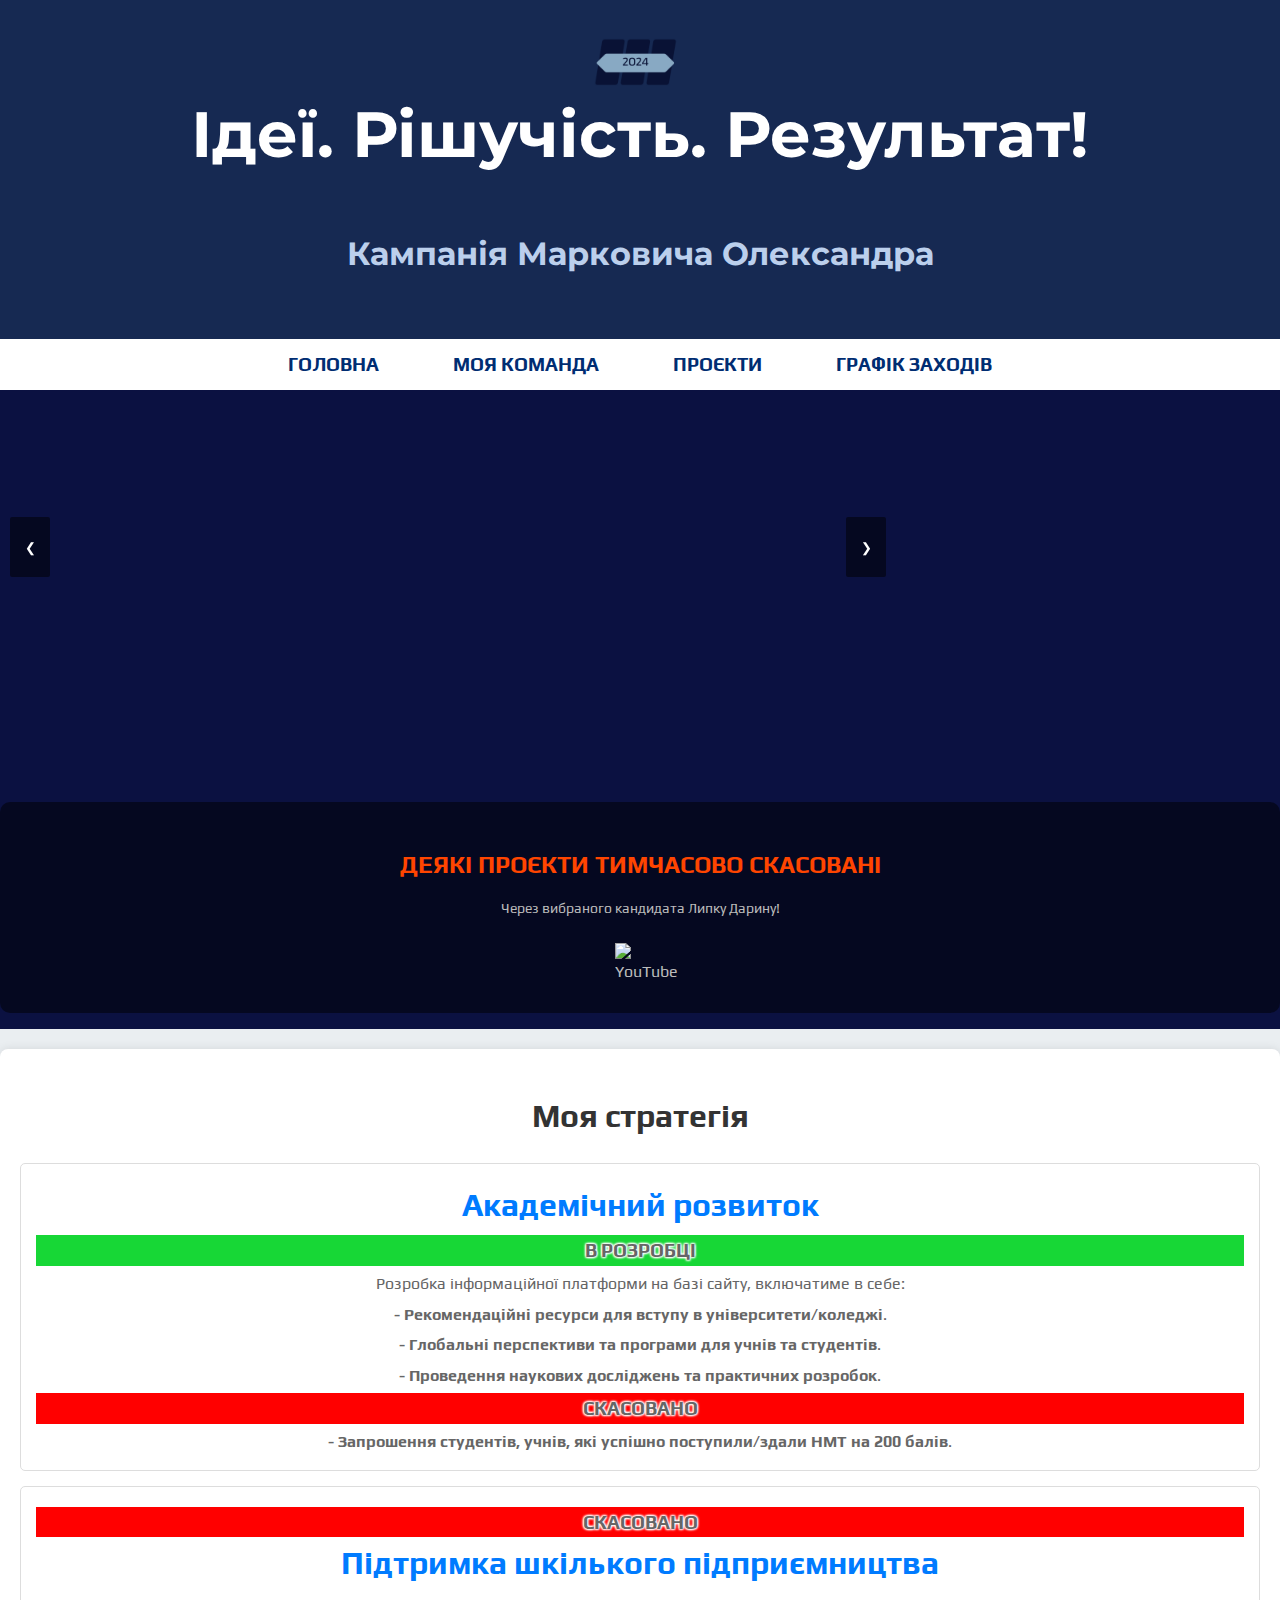
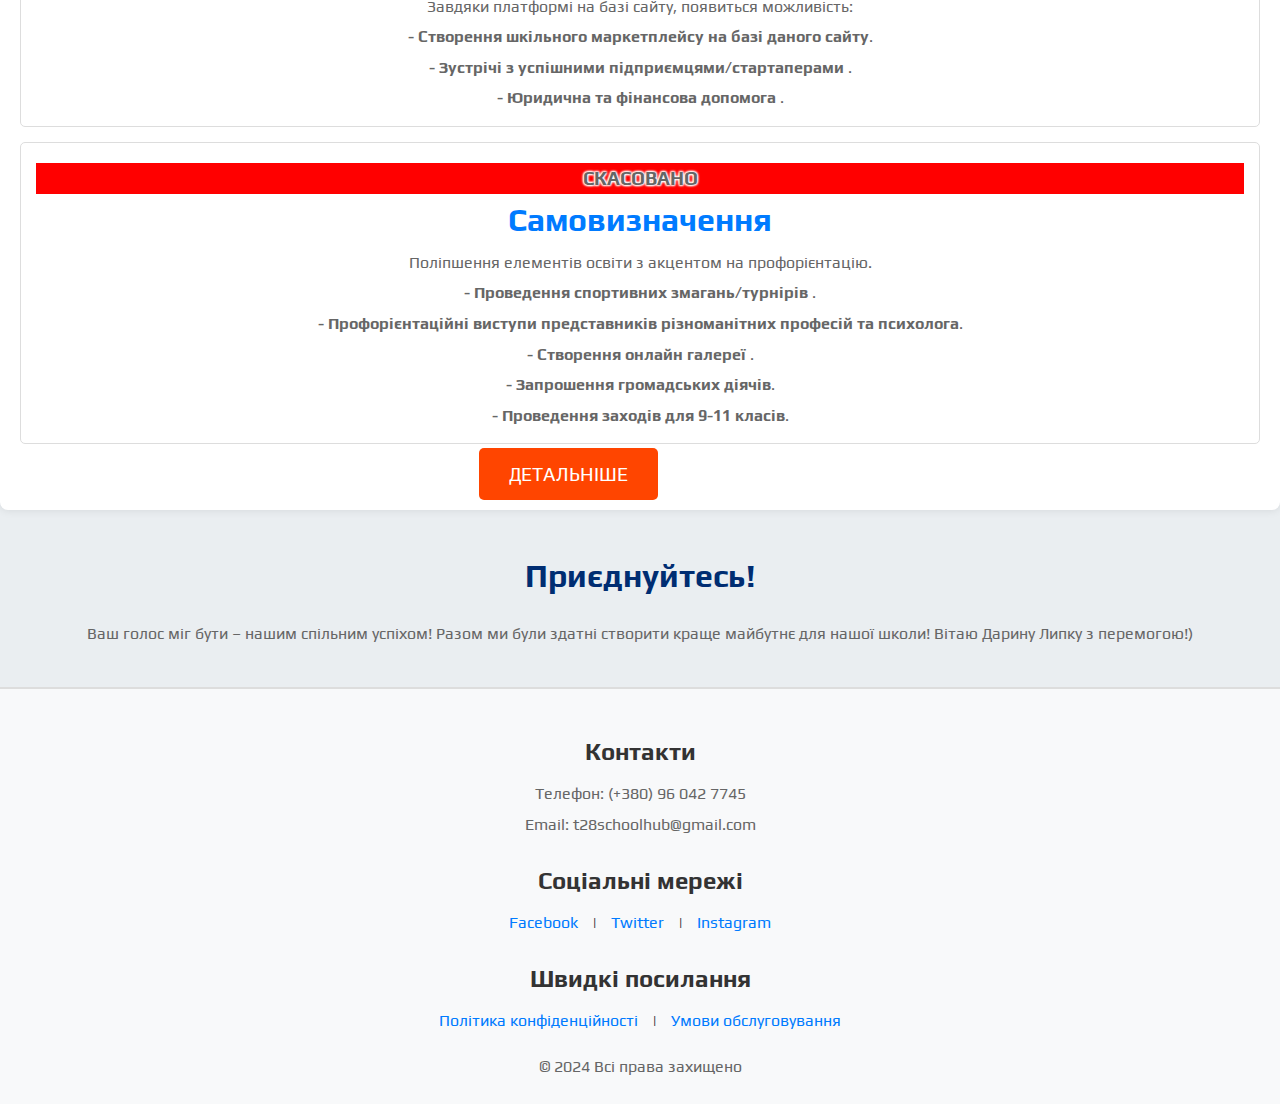
==== commit e1f36fb3: "Update index.html" ====
--- a/School Hub — копия/FRONT/HTML/index.html
+++ b/School Hub — копия/FRONT/HTML/index.html
@@ -48,7 +48,7 @@
   <script src="../script.js"></script>
     
         <div class="video-description">
-            <h3>УСІ ПРОЄКТИ СКАСОВАНІ</h3>
+            <h3>ДЕЯКІ ПРОЄКТИ ТИМЧАСОВО СКАСОВАНІ</h3>
             <p>Через вибраного кандидата Липку Дарину!</p>
             <div class="youtube-button">
                 <img href="https://youtube.com/shorts/1mC4UcvHvKg?feature=share" src="https://upload.wikimedia.org/wikipedia/commons/4/42/YouTube_icon_%282013-2017%29.png" alt="YouTube" class="youtube-icon">
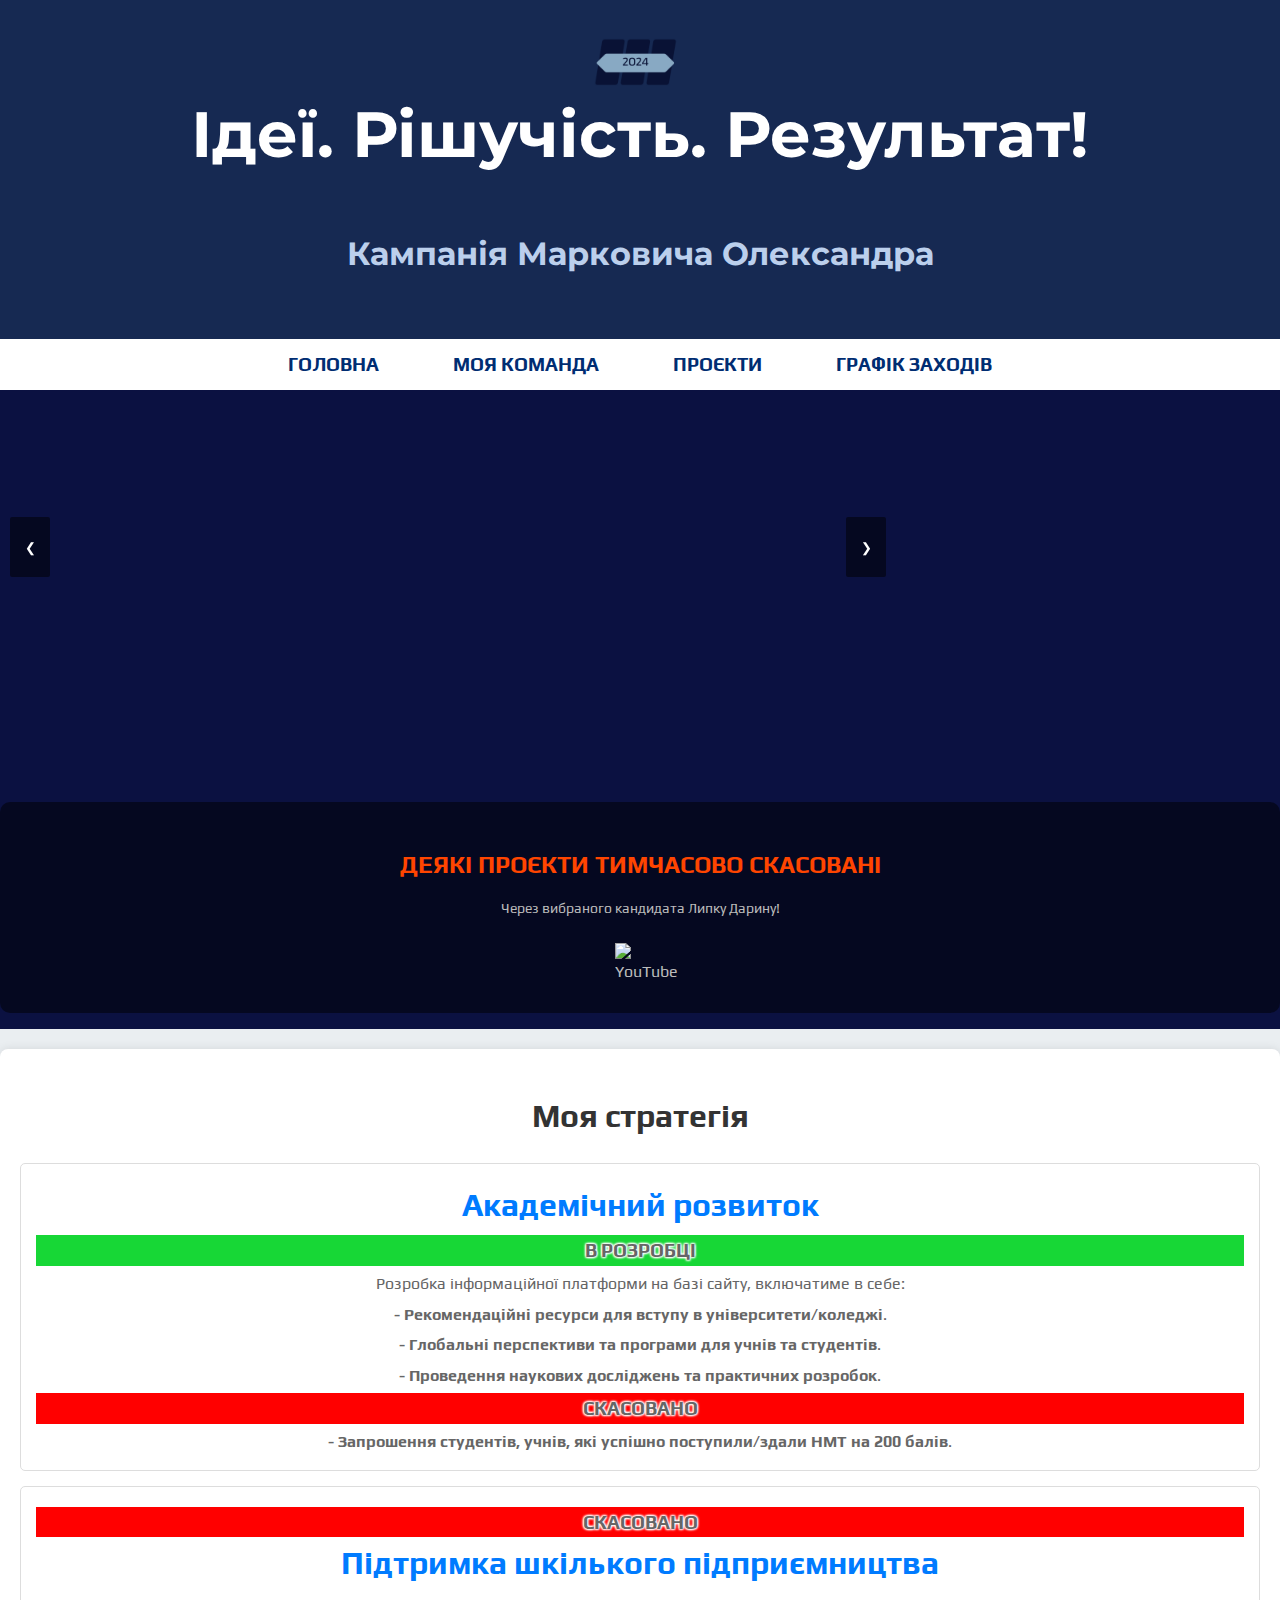
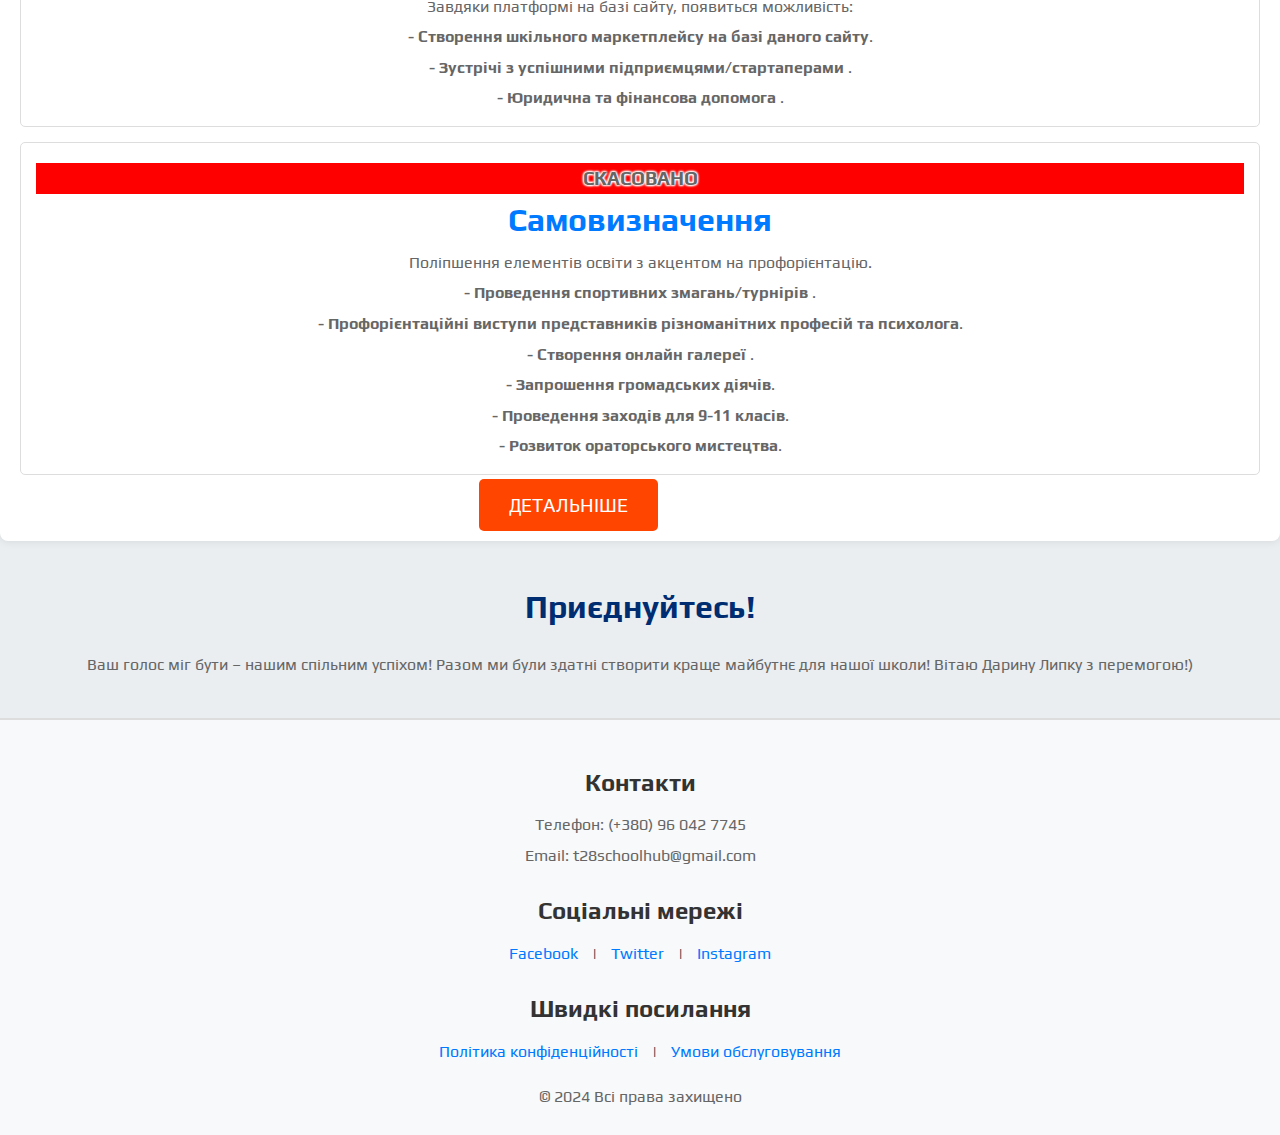
==== commit fe73faa4: "Update index.html" ====
--- a/School Hub — копия/FRONT/HTML/index.html
+++ b/School Hub — копия/FRONT/HTML/index.html
@@ -90,6 +90,7 @@
             <p> <strong> - Створення онлайн галереї </strong>.</p>           
             <p> <strong> - Запрошення громадських діячів</strong>.</p>
             <p> <strong> - Проведення заходів для 9-11 класів</strong>.</p>
+            <p> <strong> - Розвиток ораторського мистецтва</strong>.</p>
         </div>
         
 
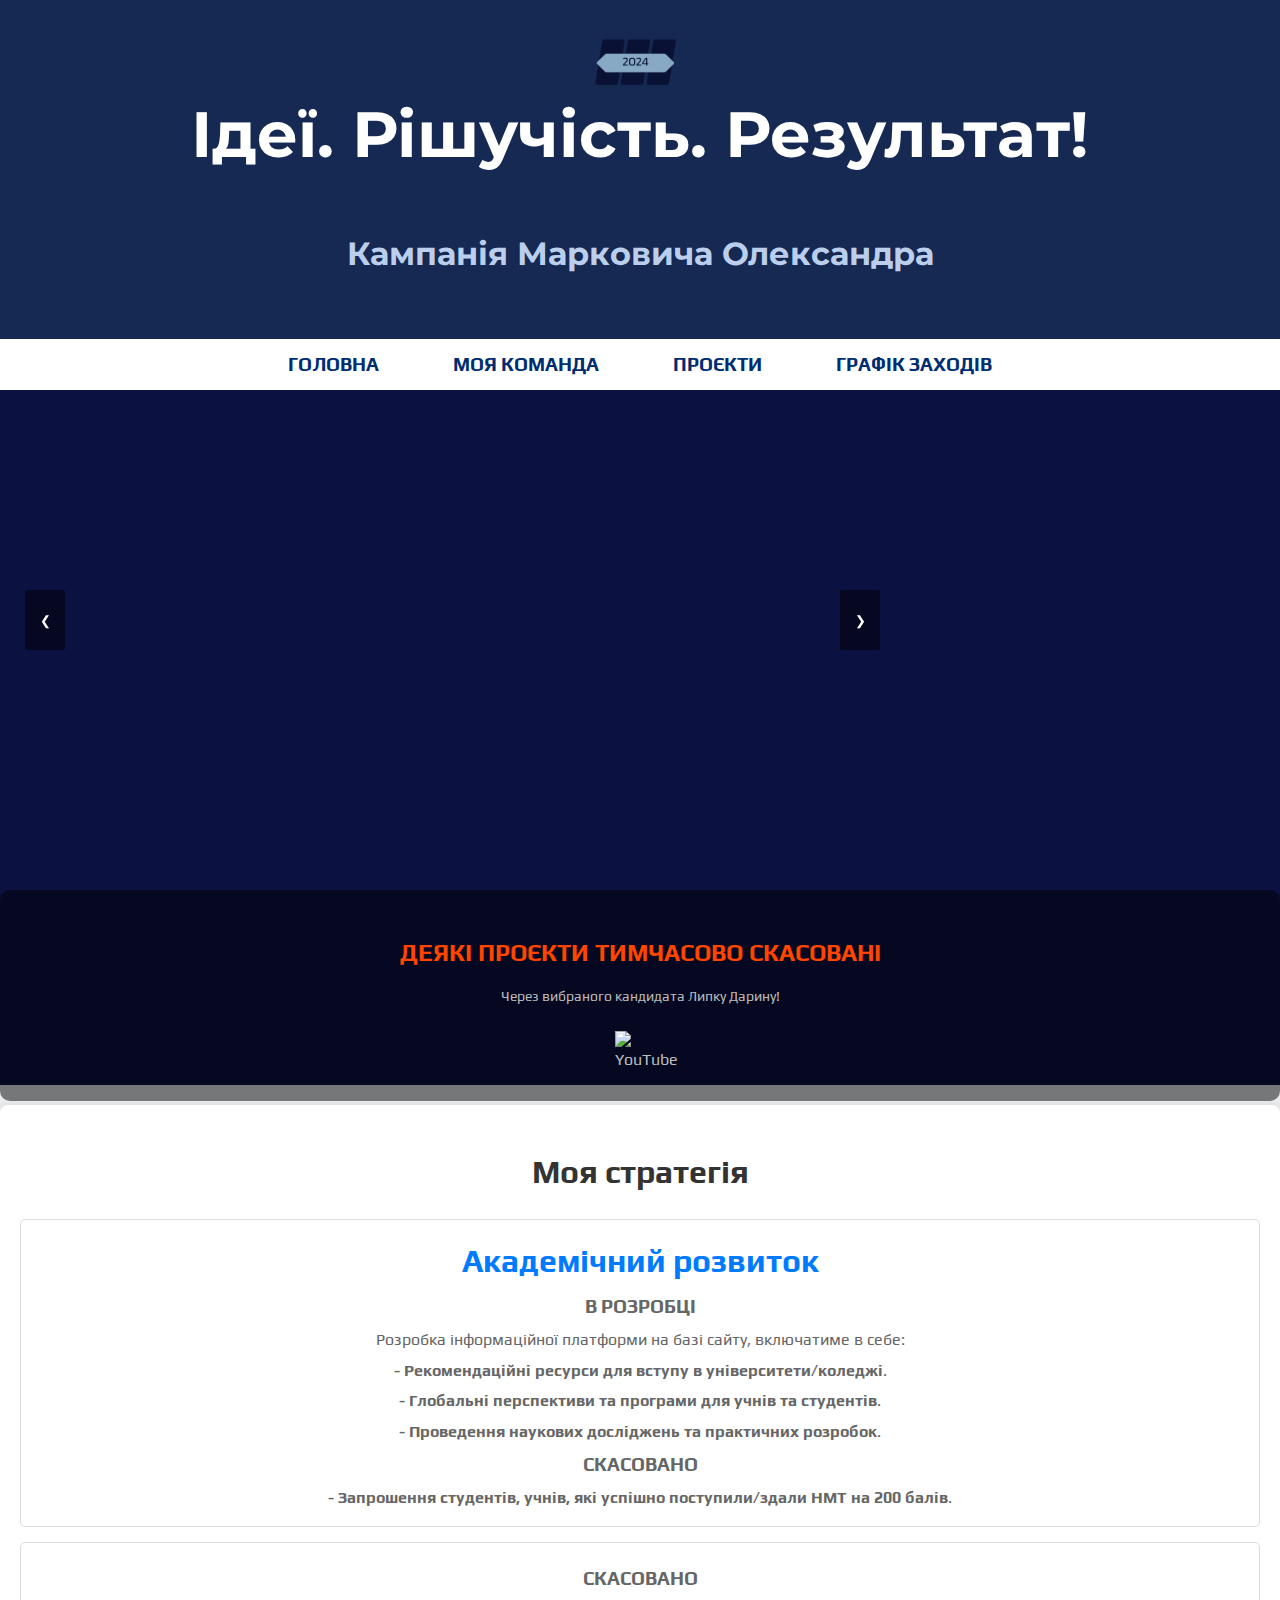
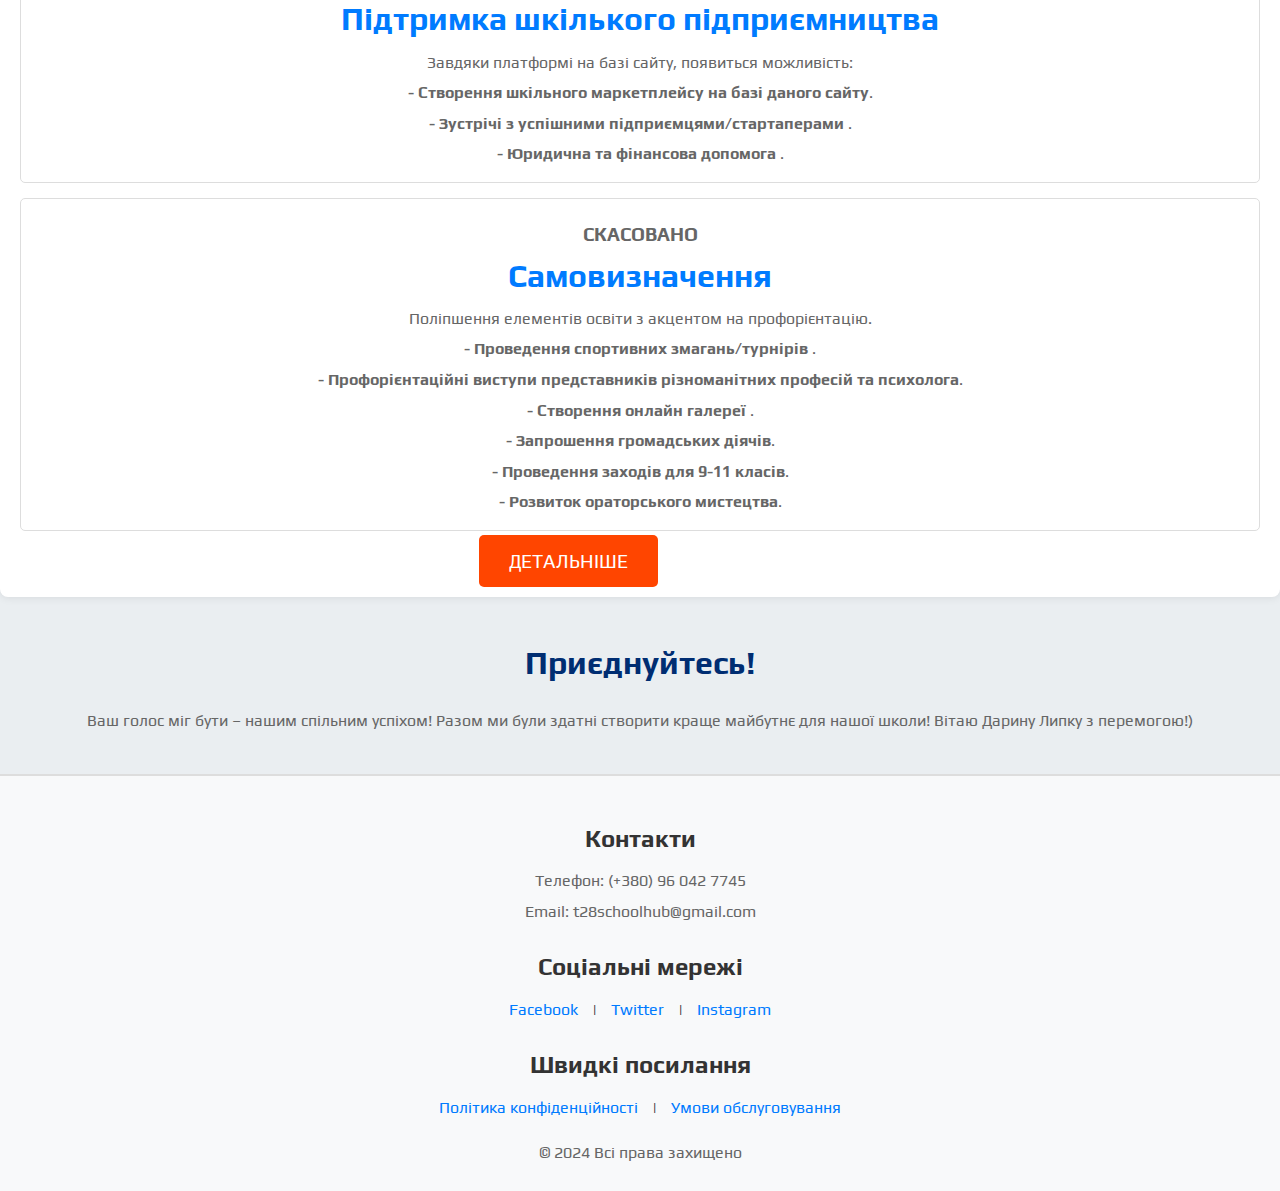
==== commit ab51d9f9: "Update index.html" ====
--- a/School Hub — копия/FRONT/HTML/index.html
+++ b/School Hub — копия/FRONT/HTML/index.html
@@ -34,17 +34,20 @@
         </ul>
     </nav>
 
-<section class="bg-dblue py-6 banner-overlap-bottom-container color-white">
+<section class="bg-dblue">
+  <div class="container">
   <div class="carousel-container">
     <button class="prev" onclick="prevSlide()">&#10094;</button>
     <div class="carousel">
-
+      
       <div class="carousel-item">
         <iframe src="https://youtube.com/embed/1mC4UcvHvKg?feature=share" frameborder="0" allowfullscreen></iframe>
       </div>
     </div>
     <button class="next" onclick="nextSlide()">&#10095;</button>
   </div>
+ </div>
+    
   <script src="../script.js"></script>
     
         <div class="video-description">
--- a/School Hub — копия/FRONT/CSS/styles.css
+++ b/School Hub — копия/FRONT/CSS/styles.css
@@ -476,7 +476,9 @@
 .canseled {
         font-size: 1.2rem;
         
-        background-color: #ff0000;
+        background-color: light red;
+        border-radius: 15px; /* Заокруглення кутів */
+            
         color: white; /* білий колір тексту */
         text-shadow: 
         1px 1px 2px white,   /* заокруглений білий край справа та знизу */
@@ -487,7 +489,10 @@
 .approved {
         font-size: 1.2rem;
         colour: white;
-        background-color: #17d736;
+  
+        background-color: light green;
+        border-radius: 15px; /* Заокруглення кутів */
+            
     text-shadow: 
         1px 1px 2px white,   /* заокруглений білий край справа та знизу */
         -1px -1px 2px white, /* заокруглений білий край зліва та зверху */
